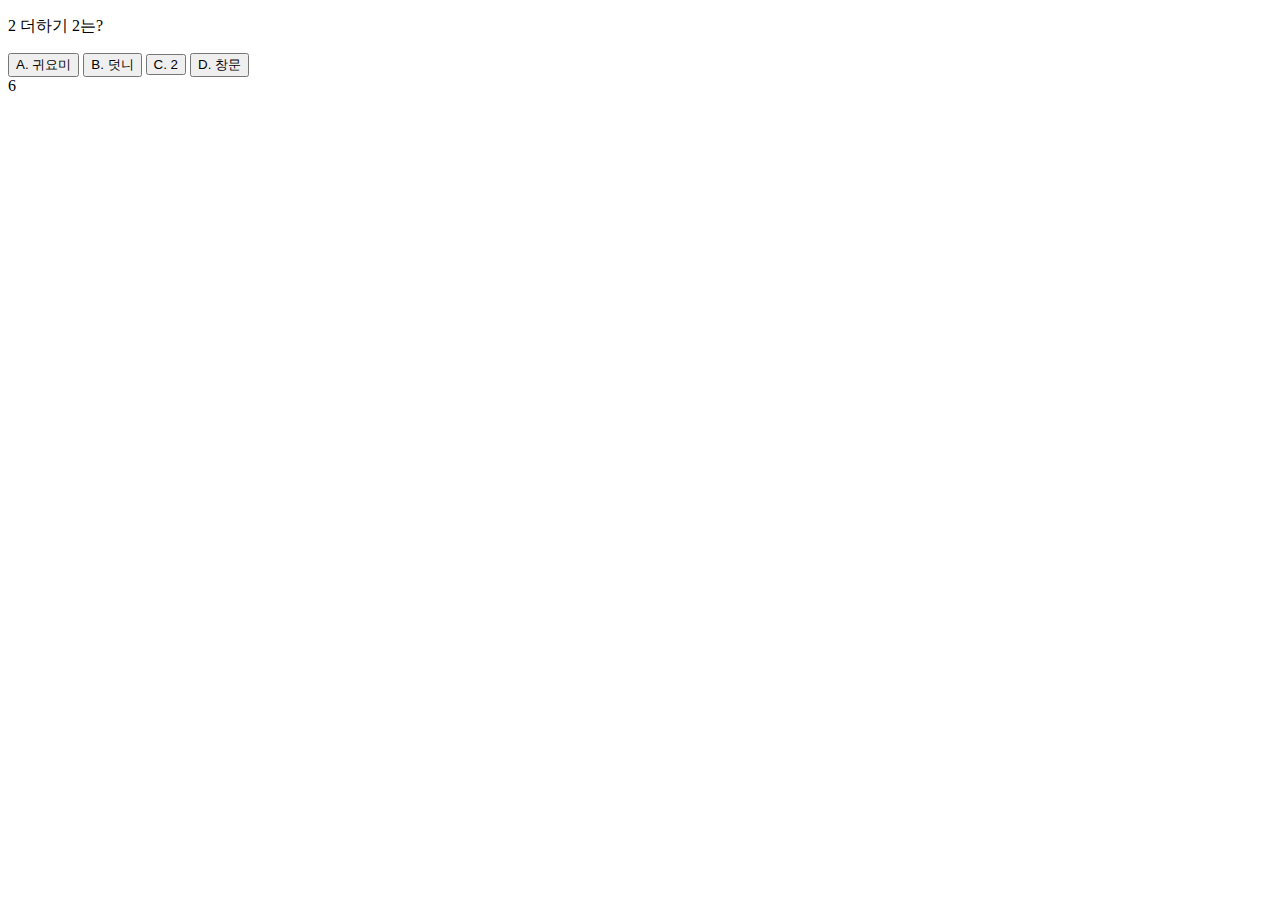
==== lastQuiz.html @ e825d1f7 "FiX :: 파일 이름 변경" ====
<!DOCTYPE html>
<html lang="ko">
<head>
    <meta charset="UTF-8">
    <title>Js 퀴즈 맞추기</title>
    <link rel="stylesheet" href="./style.css">
    <script src="./lastquiz.js" defer></script>
</head>
<body>
    <div class="box">
        <div class="question">
            <p>2 더하기 2는?</p>
        </div>
        <div class="options">
            <button class="option" data-correct="false">A. 귀요미</button>
            <button class="option" data-correct="true">B. 덧니</button>
            <button class="option" data-correct="false">C. 2</button>
            <button class="option" data-correct="false">D. 창문</button>
        </div>
        <div id="time">6</div>
    </div>
</body>
</html>
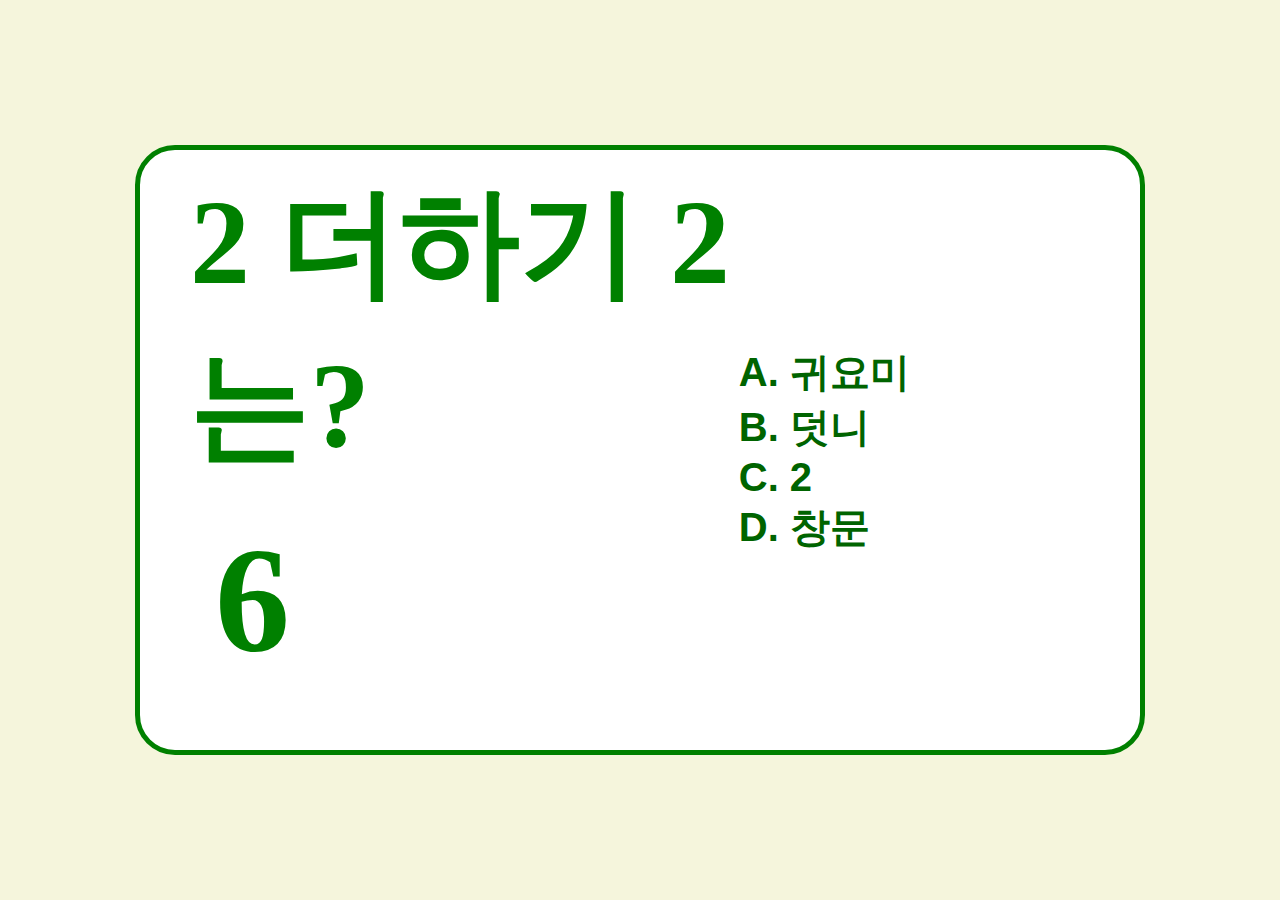
==== commit df951c02: "Merge 0b0039f414afc5c2c7294322e6a36689688ac475 into 2c20cfb5a4b7fae55d054de2d2dbfa6299437041" ====
--- a/lastQuiz.html
+++ b/lastQuiz.html
@@ -4,7 +4,7 @@
     <meta charset="UTF-8">
     <title>Js 퀴즈 맞추기</title>
     <link rel="stylesheet" href="./style.css">
-    <script src="./lastquiz.js" defer></script>
+    <script src="./last.js" defer></script>
 </head>
 <body>
     <div class="box">
--- a/style.css
+++ b/style.css
@@ -0,0 +1,71 @@
+*{
+    padding: 0;
+    margin: 0;
+}
+body{
+    background-color: beige;
+    display: flex;
+    justify-content: center;
+    align-items: center;
+    height: 100vh;
+}
+.box{
+    display: flex;
+    justify-content: center;
+    align-items: center;
+    width: 1000px;
+    height: 600px;
+    background-color: white;
+    border: 5px solid green;
+    border-radius: 40px;
+}
+.text-main{
+    color: green;
+    font-size: 120px;
+    font-weight: 900;
+    padding-bottom: 18%;
+    padding: 24%;
+}
+button{
+    position: relative;
+    display: flex;
+    font-size: 25px;
+    color: white;
+    background-color: green;
+    border: 2px solid green;
+    border-radius: 5px;
+    right: 30%;
+}
+.question{
+    display: flex;
+    font-size: 120px;
+    font-weight: 800;
+    color: green;
+    padding-bottom: 25%;
+    padding-left: 5%;
+}
+#time{
+    position: relative;
+    display: flex;
+    font-size: 150px;
+    font-weight: 700;
+    color: green;
+    text-align: center;
+    right: 85%;
+    top: 25%;
+}
+.options{
+    position: relative;
+    font-size: 60px;
+    width: 400px;
+    left: 8%;
+}
+.option{
+    position: relative;
+    font-size: 40px;
+    font-weight: 600;
+    width: 280px;
+    color: darkgreen;
+    background-color: white;
+    border: 0px;
+}
